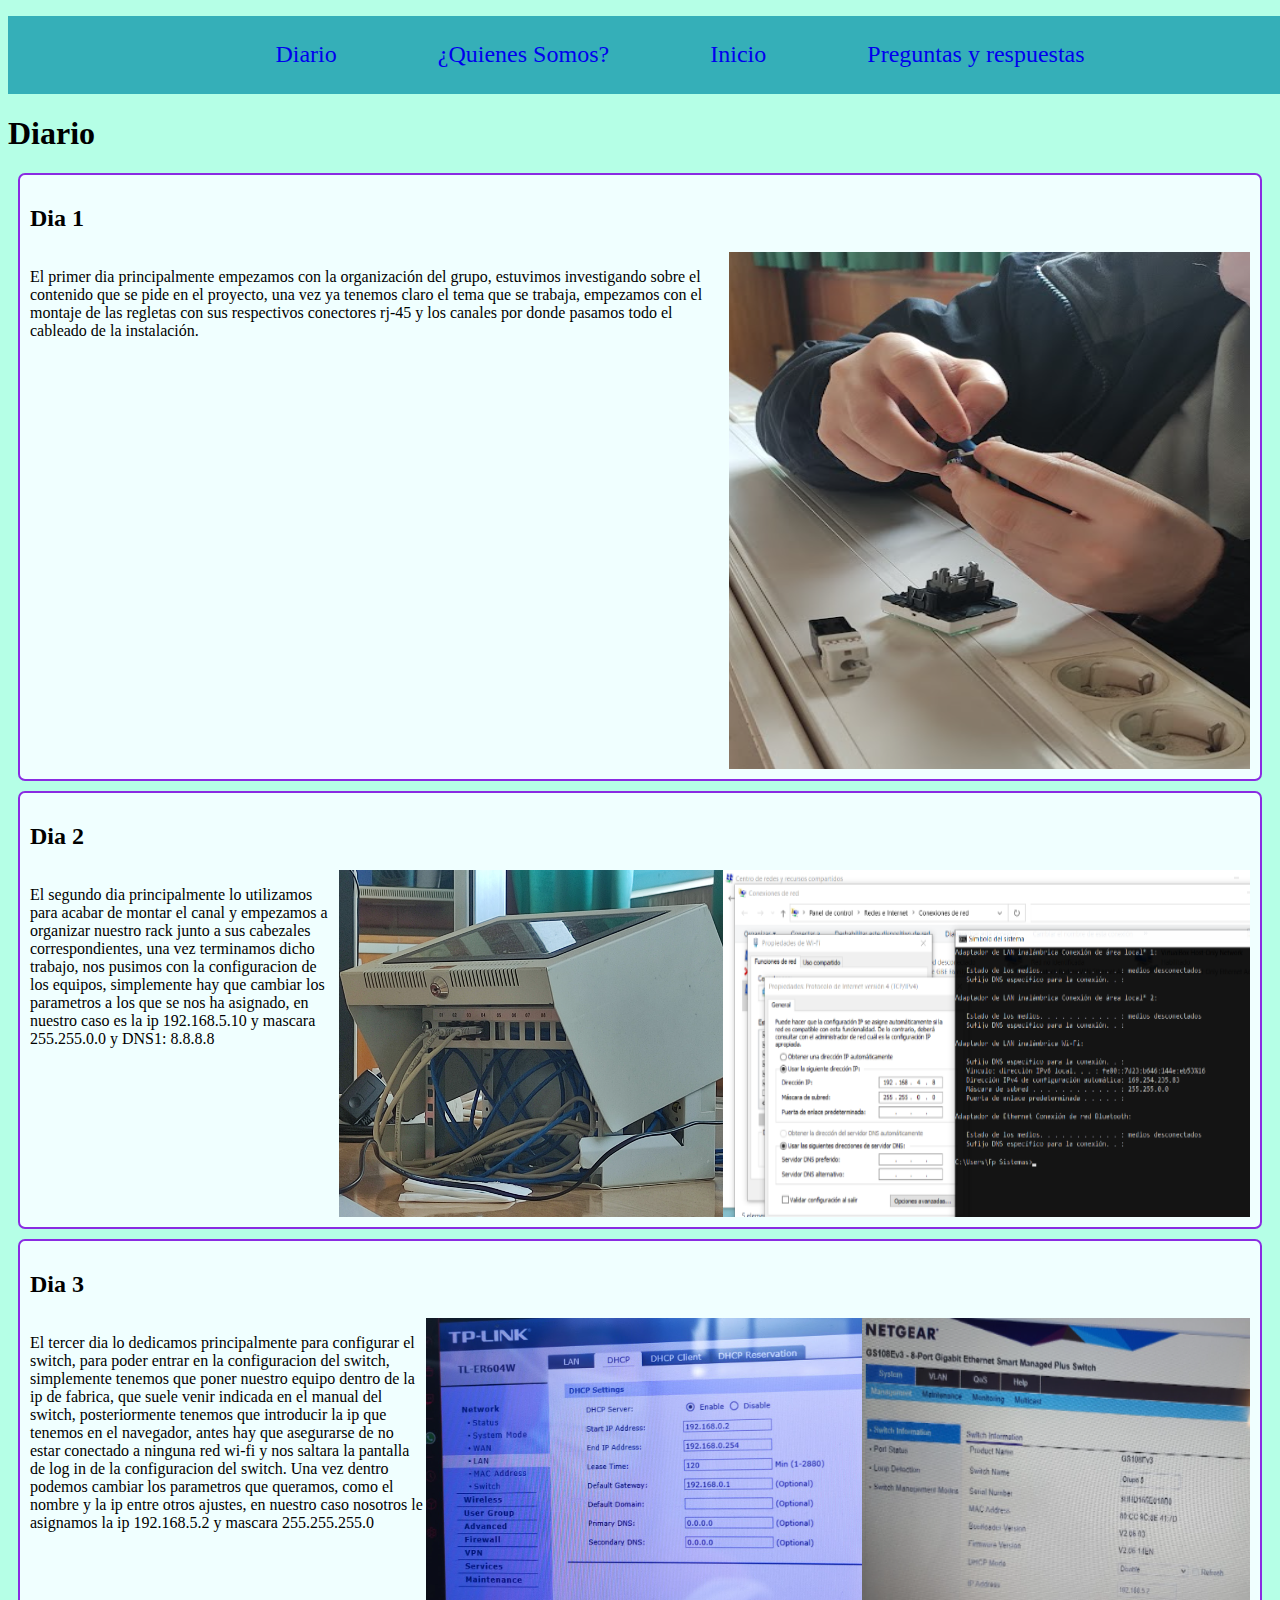
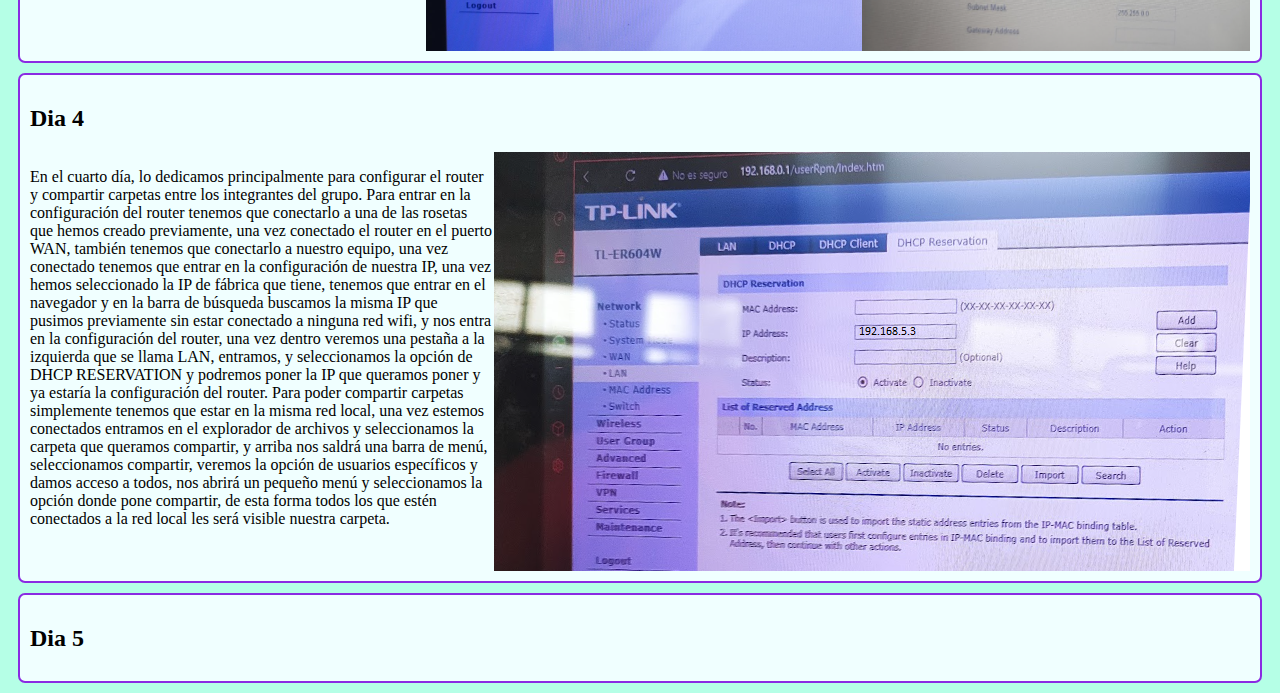
==== diario.html @ 18f39276 "Preguntas" ====
<!DOCTYPE html>
<html>
  <head>
    <title>Page Title</title>
    <link rel="stylesheet" href="navbar.css" />
    <link rel="stylesheet" href="Imagenes.css" />
    <link rel="stylesheet" href="Texto.css" />
  </head>

  <body>
    <navbar>
      <ul>
        <li><a href="diario.html">Diario</a></li>
        <li><a href="somos.html">¿Quienes Somos?</a></li>
        <li><a href="Index.html">Inicio</a></li>
        <li><a href="Preguntas.html">Preguntas y respuestas</a></li>
      </ul>
    </navbar>
    <h1>Diario</h1>
    <section>
      <h2>Dia 1</h2>
      <div class="imgdiario">
        <p>
          El primer dia principalmente empezamos con la organización del grupo,
          estuvimos investigando sobre el contenido que se pide en el proyecto,
          una vez ya tenemos claro el tema que se trabaja, empezamos con el
          montaje de las regletas con sus respectivos conectores rj-45 y los
          canales por donde pasamos todo el cableado de la instalación.
        </p>
        <img src="Montaje del cableado.png" alt="Montaje del cableado" />
      </div>
    </section>

    <section>
      <h2>Dia 2</h2>
      <div class="imgdiario">
        <p>
          El segundo dia principalmente lo utilizamos para acabar de montar el
          canal y empezamos a organizar nuestro rack junto a sus cabezales
          correspondientes, una vez terminamos dicho trabajo, nos pusimos con la
          configuracion de los equipos, simplemente hay que cambiar los
          parametros a los que se nos ha asignado, en nuestro caso es la ip
          192.168.5.10 y mascara 255.255.0.0 y DNS1: 8.8.8.8
        </p>
        <img src="Foto de rack.png" alt="Foto de rack" />
        <img src="Ip pc.png" alt="Config Equipos" />
      </div>
    </section>

    <section>
      <h2>Dia 3</h2>
      <div class="imgdiario">
        <p>
          El tercer dia lo dedicamos principalmente para configurar el switch,
          para poder entrar en la configuracion del switch, simplemente tenemos
          que poner nuestro equipo dentro de la ip de fabrica, que suele venir
          indicada en el manual del switch, posteriormente tenemos que
          introducir la ip que tenemos en el navegador, antes hay que asegurarse
          de no estar conectado a ninguna red wi-fi y nos saltara la pantalla de
          log in de la configuracion del switch. Una vez dentro podemos cambiar
          los parametros que queramos, como el nombre y la ip entre otros
          ajustes, en nuestro caso nosotros le asignamos la ip 192.168.5.2 y
          mascara 255.255.255.0
        </p>
        <img src="Configuracion de switch fabrica.png" alt="Config switch" />
        <img src="Config Switch G5.png" alt="Config switch G5" />
      </div>
    </section>

    <section>
      <h2>Dia 4</h2>
      <div class="imgdiario">
        <p>
          En el cuarto día, lo dedicamos principalmente para configurar el
          router y compartir carpetas entre los integrantes del grupo. Para
          entrar en la configuración del router tenemos que conectarlo a una de
          las rosetas que hemos creado previamente, una vez conectado el router
          en el puerto WAN, también tenemos que conectarlo a nuestro equipo, una
          vez conectado tenemos que entrar en la configuración de nuestra IP,
          una vez hemos seleccionado la IP de fábrica que tiene, tenemos que
          entrar en el navegador y en la barra de búsqueda buscamos la misma IP
          que pusimos previamente sin estar conectado a ninguna red wifi, y nos
          entra en la configuración del router, una vez dentro veremos una
          pestaña a la izquierda que se llama LAN, entramos, y seleccionamos la
          opción de DHCP RESERVATION y podremos poner la IP que queramos poner y
          ya estaría la configuración del router. Para poder compartir carpetas
          simplemente tenemos que estar en la misma red local, una vez estemos
          conectados entramos en el explorador de archivos y seleccionamos la
          carpeta que queramos compartir, y arriba nos saldrá una barra de menú,
          seleccionamos compartir, veremos la opción de usuarios específicos y
          damos acceso a todos, nos abrirá un pequeño menú y seleccionamos la
          opción donde pone compartir, de esta forma todos los que estén
          conectados a la red local les será visible nuestra carpeta.
        </p>
        <img src="Config router.png" />
      </div>
    </section>

    <section>
      <h2>Dia 5</h2>
      <p></p>
    </section>
  </body>
</html>
---- navbar.css ----
ul {
  display: flex;
  justify-content: center;
  background-color: rgb(53, 175, 184);
  width: 100%;
}

li {
    padding: 2% 4%;
    background-color: rgb(53, 175, 184);
    list-style: none;
}

a{
    text-decoration: none;
    font-size: x-large;
}
---- Imagenes.css ----
.imgdiario{
    display: flex;
}

.imgsomos{
    display: flex;
    
}
---- Texto.css ----
body{
    background-color: rgb(181, 255, 230);
    
}

section{
    background-color: azure;
    opacity: 1;

}

section{
    border: 2px solid blueviolet;
    border-radius: 7px;
}

section{
    margin: 10px;
}

section{
    padding: 10px;
}
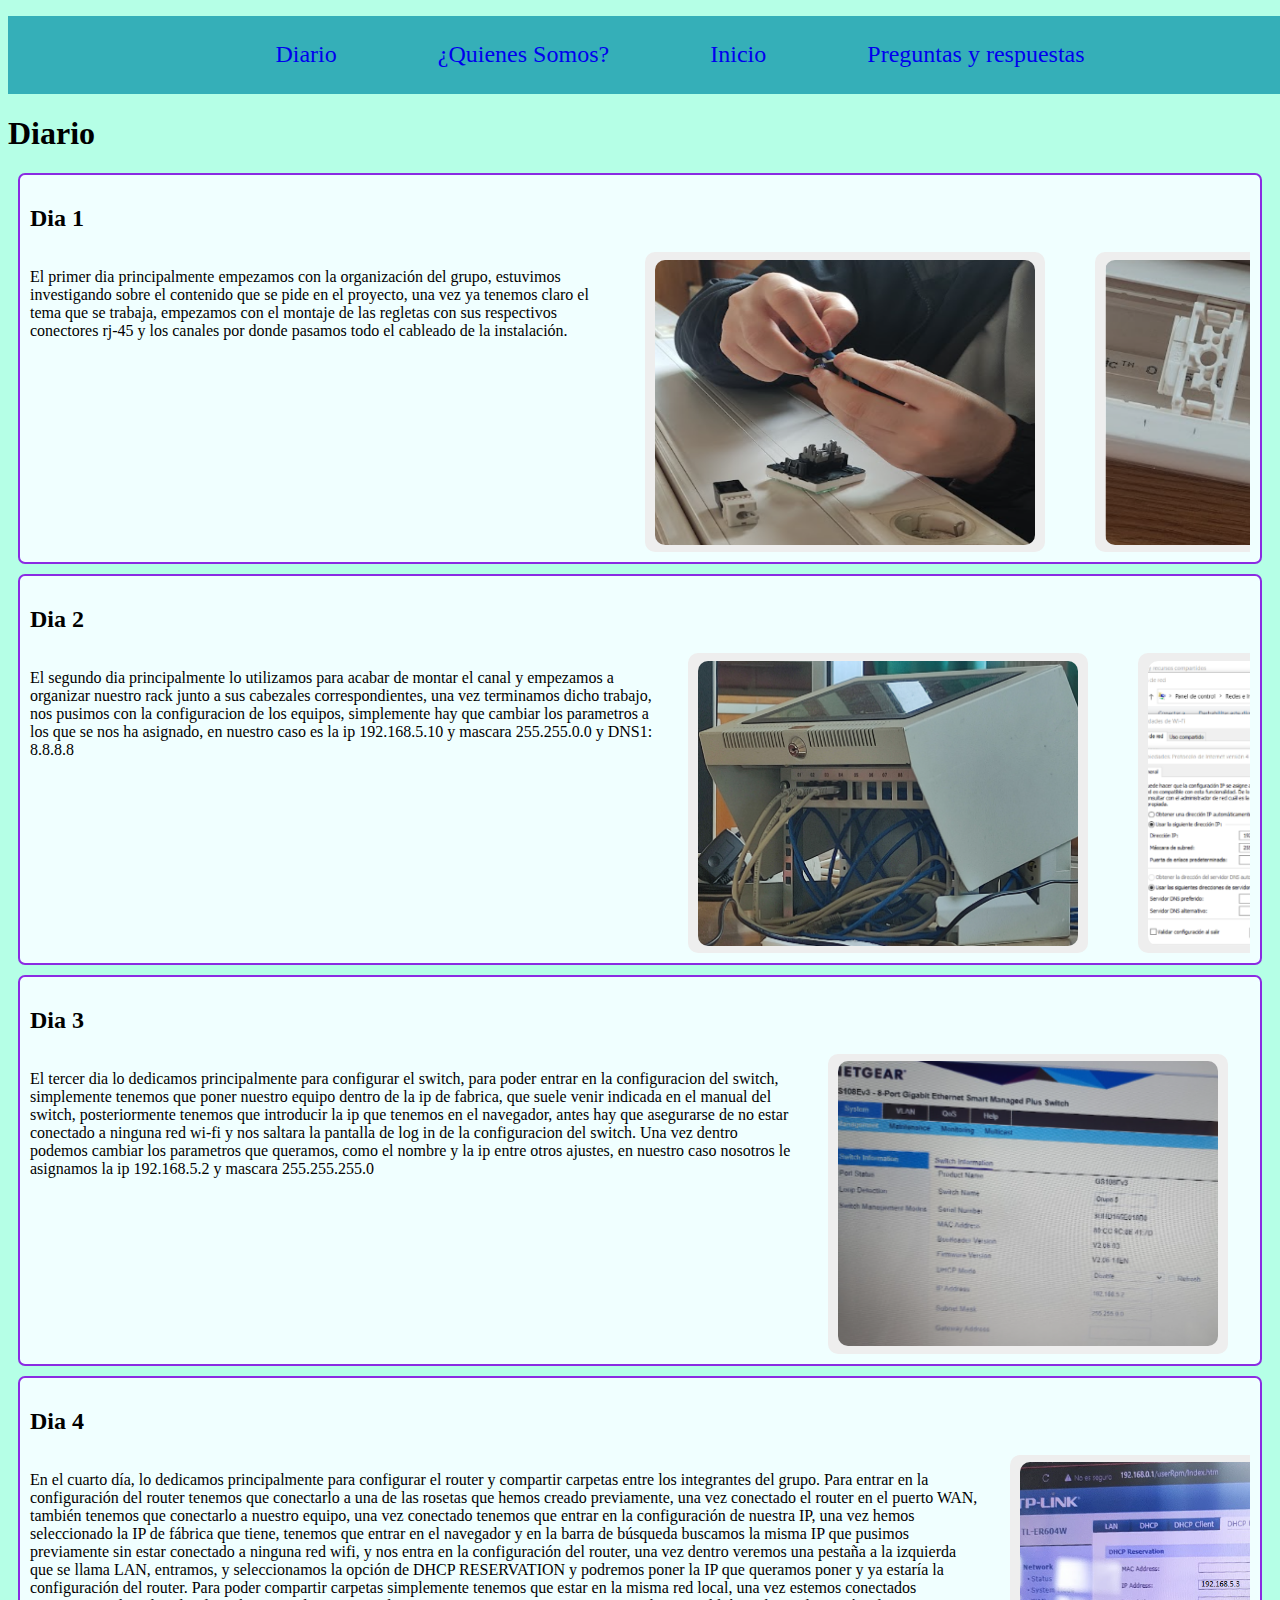
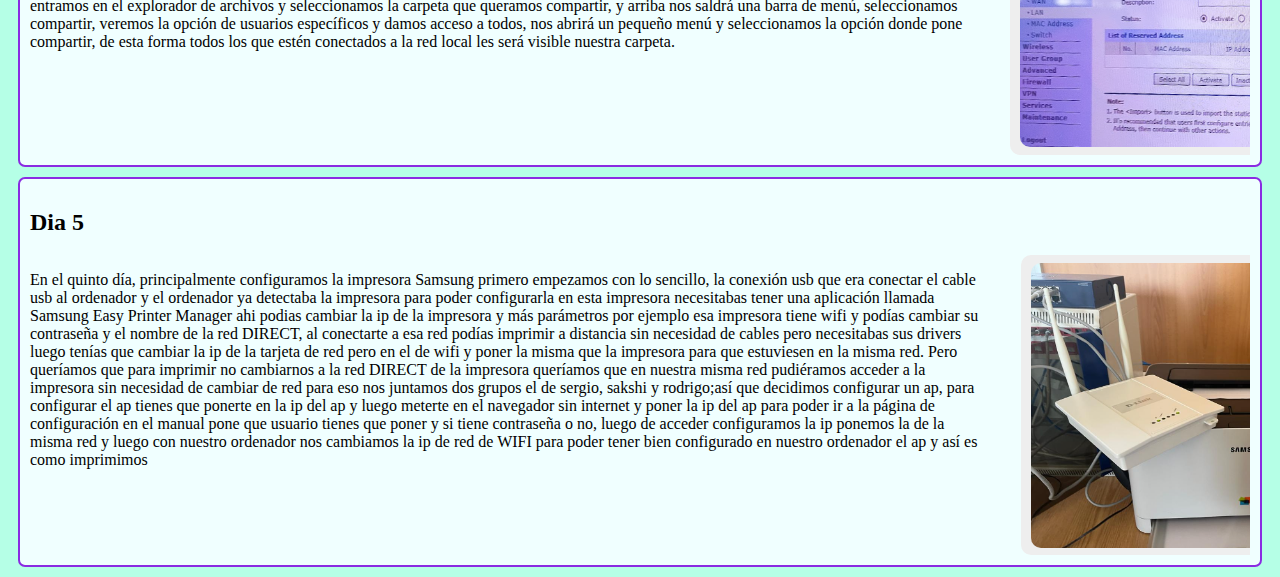
==== commit 5102da7f: "Scrollbar" ====
--- a/diario.html
+++ b/diario.html
@@ -9,11 +9,11 @@
 
   <body>
     <navbar>
-      <ul>
-        <li><a href="diario.html">Diario</a></li>
-        <li><a href="somos.html">¿Quienes Somos?</a></li>
-        <li><a href="Index.html">Inicio</a></li>
-        <li><a href="Preguntas.html">Preguntas y respuestas</a></li>
+      <ul class="navbardes">
+        <li class="nav"><a href="diario.html">Diario</a></li>
+        <li class="nav"><a href="somos.html">¿Quienes Somos?</a></li>
+        <li class="nav"><a href="Index.html">Inicio</a></li>
+        <li class="nav"><a href="Preguntas.html">Preguntas y respuestas</a></li>
       </ul>
     </navbar>
     <h1>Diario</h1>
@@ -27,7 +27,25 @@
           montaje de las regletas con sus respectivos conectores rj-45 y los
           canales por donde pasamos todo el cableado de la instalación.
         </p>
-        <img src="Montaje del cableado.png" alt="Montaje del cableado" />
+        <div class="slider">
+          <div class="slides">
+              <div>
+                  <img
+                      src="Montaje del cableado.png" />
+              </div>
+              <div>
+                  <img src="Montaje del la regleta.png" />
+              </div>
+              <div>
+                  <img src="https://icon-library.com/images/no-image-icon/no-image-icon-0.jpg" />
+              </div>
+              <div>
+                  <img src="https://icon-library.com/images/no-image-icon/no-image-icon-0.jpg" />
+              </div>
+              <div>
+                  <img src="https://icon-library.com/images/no-image-icon/no-image-icon-0.jpg" />
+              </div>
+          </div>
       </div>
     </section>
 
@@ -42,8 +60,25 @@
           parametros a los que se nos ha asignado, en nuestro caso es la ip
           192.168.5.10 y mascara 255.255.0.0 y DNS1: 8.8.8.8
         </p>
-        <img src="Foto de rack.png" alt="Foto de rack" />
-        <img src="Ip pc.png" alt="Config Equipos" />
+        <div class="slider">
+          <div class="slides">
+              <div>
+                  <img
+                      src="Foto de rack.png" />
+              </div>
+              <div>
+                  <img src="Ip pc.png" />
+              </div>
+              <div>
+                  <img src="https://icon-library.com/images/no-image-icon/no-image-icon-0.jpg" />
+              </div>
+              <div>
+                  <img src="https://icon-library.com/images/no-image-icon/no-image-icon-0.jpg" />
+              </div>
+              <div>
+                  <img src="https://icon-library.com/images/no-image-icon/no-image-icon-0.jpg" />
+              </div>
+          </div>
       </div>
     </section>
 
@@ -62,8 +97,26 @@
           ajustes, en nuestro caso nosotros le asignamos la ip 192.168.5.2 y
           mascara 255.255.255.0
         </p>
-        <img src="Configuracion de switch fabrica.png" alt="Config switch" />
-        <img src="Config Switch G5.png" alt="Config switch G5" />
+        <div class="slider">
+          <div class="slides">
+              <div>
+                  <img
+                      src="Config Switch G5.png" />
+              </div>
+              <div>
+                  <img src="Configuracion de switch fabrica.png" />
+              </div>
+              <div>
+                  <img src="https://icon-library.com/images/no-image-icon/no-image-icon-0.jpg" />
+              </div>
+              <div>
+                  <img src="https://icon-library.com/images/no-image-icon/no-image-icon-0.jpg" />
+              </div>
+              <div>
+                  <img src="https://icon-library.com/images/no-image-icon/no-image-icon-0.jpg" />
+              </div>
+          </div>
+      </div>
       </div>
     </section>
 
@@ -92,13 +145,77 @@
           opción donde pone compartir, de esta forma todos los que estén
           conectados a la red local les será visible nuestra carpeta.
         </p>
-        <img src="Config router.png" />
+        <div class="slider">
+        <div class="slides">
+            <div>
+                <img
+                    src="Config router.png" />
+            </div>
+            <div>
+                <img src="https://icon-library.com/images/no-image-icon/no-image-icon-0.jpg" />
+            </div>
+            <div>
+                <img src="https://icon-library.com/images/no-image-icon/no-image-icon-0.jpg" />
+            </div>
+            <div>
+                <img src="https://icon-library.com/images/no-image-icon/no-image-icon-0.jpg" />
+            </div>
+            <div>
+                <img src="https://icon-library.com/images/no-image-icon/no-image-icon-0.jpg" />
+            </div>
+        </div>
+    </div>
+      </div>
       </div>
     </section>
 
     <section>
       <h2>Dia 5</h2>
-      <p></p>
+      <div class="imgdiario">
+       <p>
+        En el quinto día, principalmente configuramos la impresora Samsung
+        primero empezamos con lo sencillo, la conexión usb que era conectar el
+        cable usb al ordenador y el ordenador ya detectaba la impresora para
+        poder configurarla en esta impresora necesitabas tener una aplicación
+        llamada Samsung Easy Printer Manager ahi podias cambiar la ip de la
+        impresora y más parámetros por ejemplo esa impresora tiene wifi y podías
+        cambiar su contraseña y el nombre de la red DIRECT, al conectarte a esa
+        red podías imprimir a distancia sin necesidad de cables pero necesitabas
+        sus drivers luego tenías que cambiar la ip de la tarjeta de red pero en
+        el de wifi y poner la misma que la impresora para que estuviesen en la
+        misma red. Pero queríamos que para imprimir no cambiarnos a la red
+        DIRECT de la impresora queríamos que en nuestra misma red pudiéramos
+        acceder a la impresora sin necesidad de cambiar de red para eso nos
+        juntamos dos grupos el de sergio, sakshi y rodrigo;así que decidimos
+        configurar un ap, para configurar el ap tienes que ponerte en la ip del
+        ap y luego meterte en el navegador sin internet y poner la ip del ap
+        para poder ir a la página de configuración en el manual pone que usuario
+        tienes que poner y si tiene contraseña o no, luego de acceder
+        configuramos la ip ponemos la de la misma red y luego con nuestro
+        ordenador nos cambiamos la ip de red de WIFI para poder tener bien
+        configurado en nuestro ordenador el ap y así es como imprimimos
+      </p>
+      <div class="slider">
+        <div class="slides">
+            <div>
+                <img
+                    src="Impresora.png" />
+            </div>
+            <div>
+                <img src="Config impresora.png" />
+            </div>
+            <div>
+                <img src="https://icon-library.com/images/no-image-icon/no-image-icon-0.jpg" />
+            </div>
+            <div>
+                <img src="https://icon-library.com/images/no-image-icon/no-image-icon-0.jpg" />
+            </div>
+            <div>
+                <img src="https://icon-library.com/images/no-image-icon/no-image-icon-0.jpg" />
+            </div>
+        </div>
+    </div>
+      </div>
     </section>
   </body>
 </html>
--- a/navbar.css
+++ b/navbar.css
@@ -1,11 +1,11 @@
-ul {
+.navbardes {
   display: flex;
   justify-content: center;
   background-color: rgb(53, 175, 184);
   width: 100%;
 }
 
-li {
+.nav {
     padding: 2% 4%;
     background-color: rgb(53, 175, 184);
     list-style: none;
--- a/Imagenes.css
+++ b/Imagenes.css
@@ -5,4 +5,92 @@
 .imgsomos{
     display: flex;
     
-}+}
+
+.slider {
+    margin-left: 2rem;
+    text-align: center;
+    overflow: hidden;
+    cursor: pointer;
+  }
+  
+  .slides {
+    display: flex;
+    overflow-x: auto;
+    scroll-snap-type: x mandatory; 
+    
+    scroll-behavior: smooth;
+    -webkit-overflow-scrolling: touch;
+  }
+  .slides::-webkit-scrollbar {
+    width: 10px;
+    height: 10px;
+  }
+  .slides::-webkit-scrollbar-thumb {
+    background: black;
+    border-radius: 10px;
+  }
+  .slides::-webkit-scrollbar-track {
+    background: transparent;
+  }
+  .slides > div {
+    scroll-snap-align: start;
+    flex-shrink: 0;
+    /* Cambiar tamaño imágenes */
+    width: 400px;
+    height: 300px;
+    /* ----- */
+    margin-right: 50px;
+    border-radius: 10px;
+    background: #eee;
+    transform-origin: center center;
+    transform: scale(1);
+    transition: transform 0.5s;
+    position: relative;
+    
+    display: flex;
+    justify-content: center;
+    align-items: center;
+    font-size: 100px;
+  }
+
+  .author-info {
+    background: rgba(0, 0, 0, 0.75);
+    color: white;
+    padding: 0.75rem;
+    text-align: center;
+    position: absolute;
+    bottom: 0;
+    left: 0;
+    width: 100%;
+    margin: 0;
+  }
+  .author-info a {
+    color: white;
+  }
+  img {
+    object-fit: cover;  
+    position: relative;
+    width: 95%;
+    height: 95%;
+    border-radius: 10px;
+  }
+  
+  .slider > a {
+    display: inline-flex;
+    width: 1.5rem;
+    height: 1.5rem;
+    background: white;
+    text-decoration: none;
+    align-items: center;
+    justify-content: center;
+    border-radius: 50%;
+    margin: 0 0 0.5rem 0;
+    position: relative;
+  }
+  .slider > a:active {
+    top: 1px;
+  }
+  .slider > a:focus {
+    background: #000;
+  }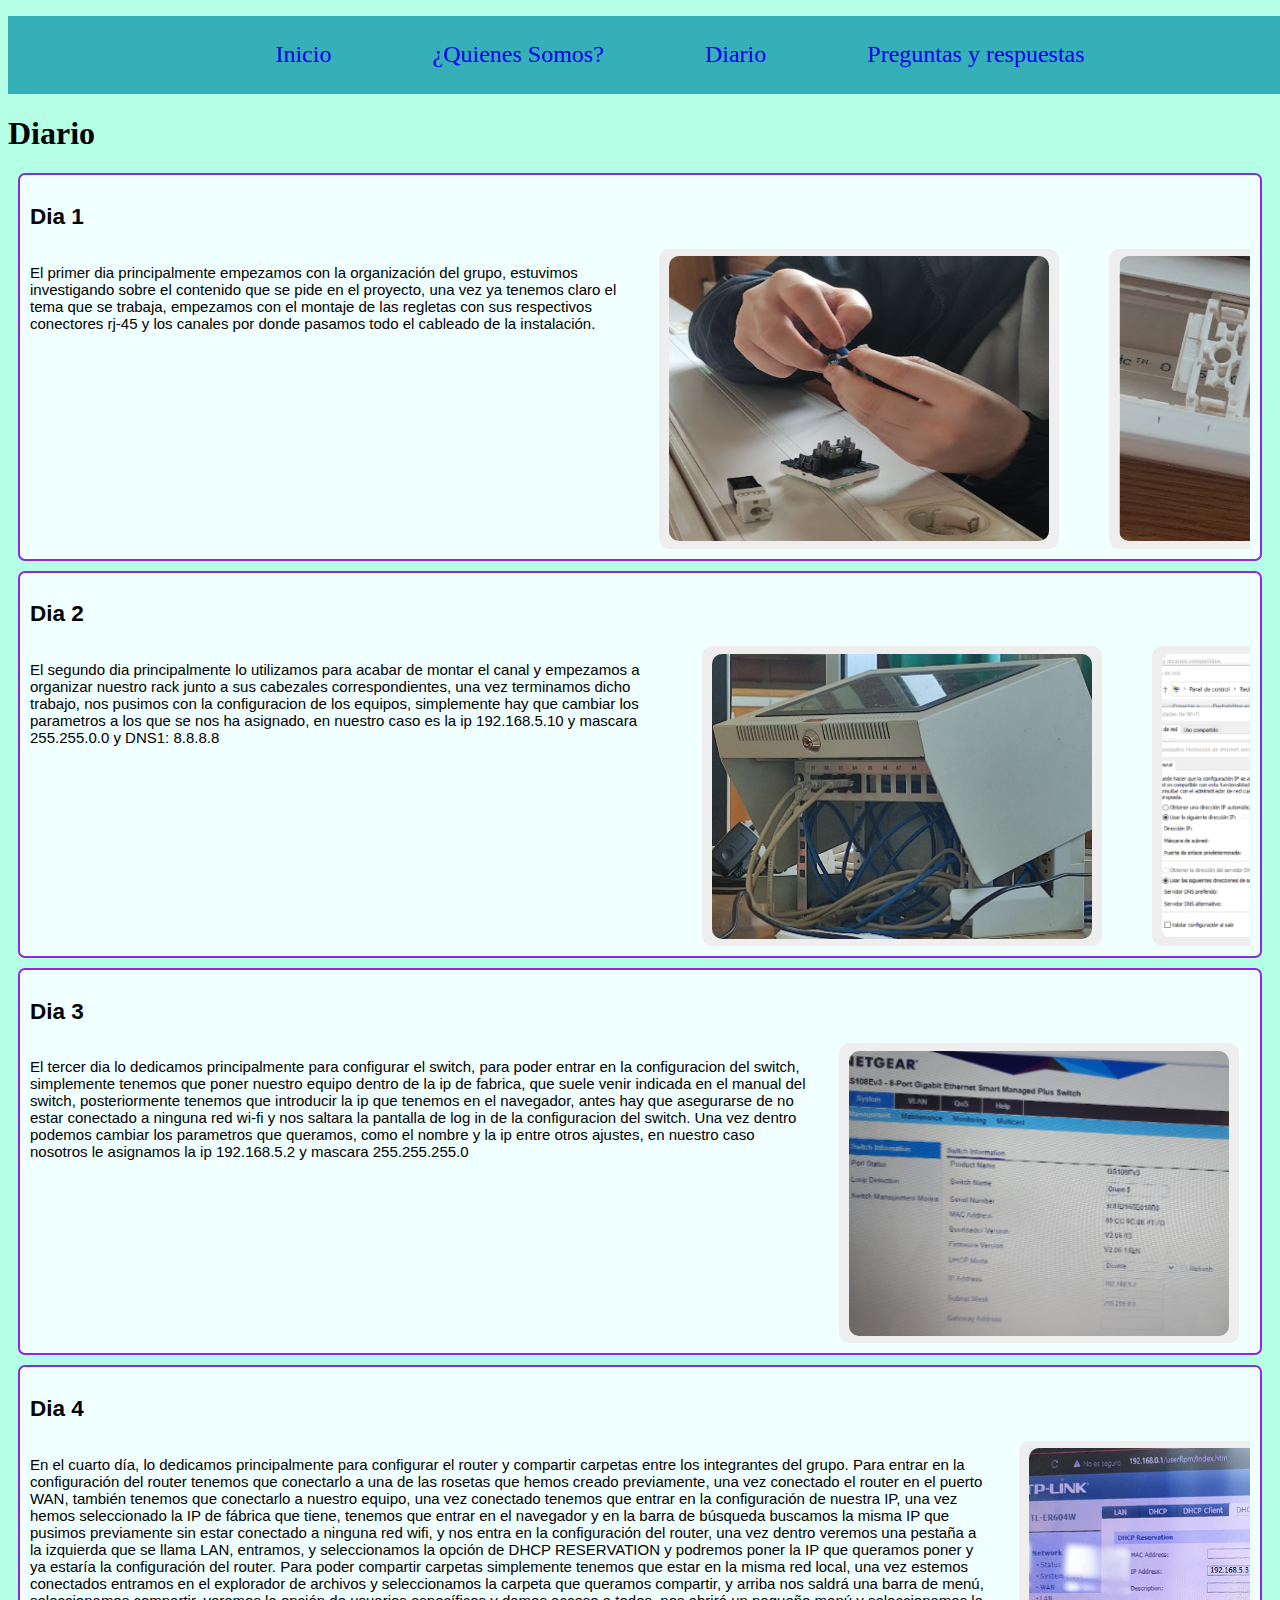
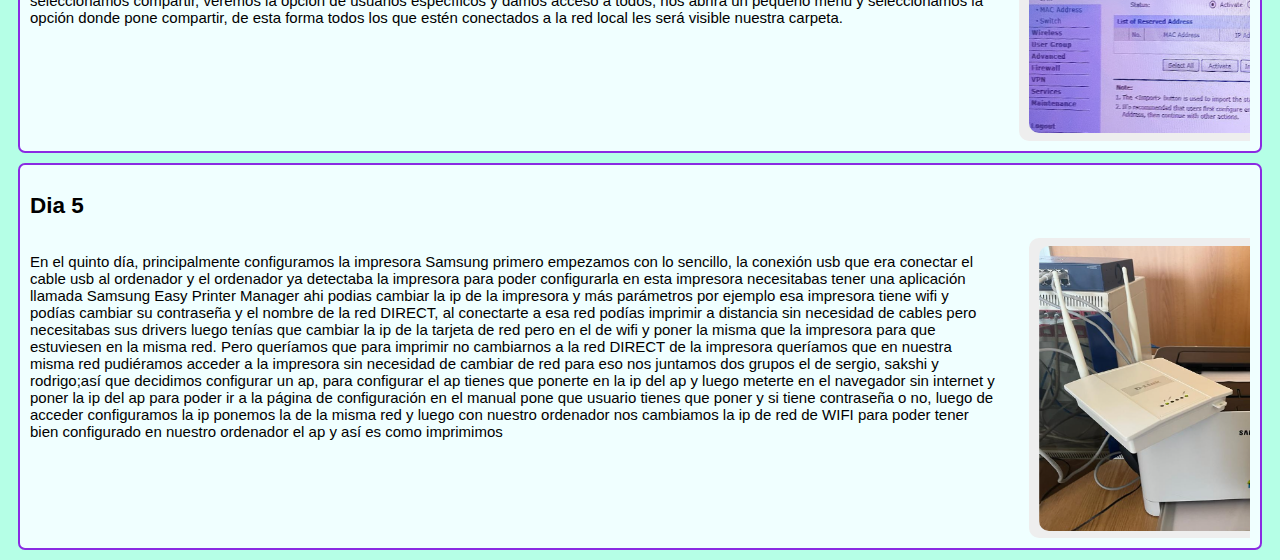
==== commit 53ec642d: "Falta Inicio" ====
--- a/diario.html
+++ b/diario.html
@@ -10,10 +10,10 @@
   <body>
     <navbar>
       <ul class="navbardes">
+        <li class="nav"><a href="Index.html">Inicio</a></li>
+        <li class="nav"><a href="somos.html">¿Quienes Somos?</a></li>
         <li class="nav"><a href="diario.html">Diario</a></li>
-        <li class="nav"><a href="somos.html">¿Quienes Somos?</a></li>
-        <li class="nav"><a href="Index.html">Inicio</a></li>
-        <li class="nav"><a href="Preguntas.html">Preguntas y respuestas</a></li>
+        <li class="nav"><a href="Preguntas.html">Preguntas y respuestas</a>
       </ul>
     </navbar>
     <h1>Diario</h1>
--- a/Imagenes.css
+++ b/Imagenes.css
@@ -1,10 +1,5 @@
 .imgdiario{
     display: flex;
-}
-
-.imgsomos{
-    display: flex;
-    
 }
 
 .slider {
@@ -93,4 +88,12 @@
   }
   .slider > a:focus {
     background: #000;
+  }
+
+  .imgsomos{
+      margin-top: 2rem;
+      display: flex;
+      flex-direction: column;
+      align-items: center;
+  
   }--- a/Texto.css
+++ b/Texto.css
@@ -16,8 +16,31 @@
 
 section{
     margin: 10px;
+    padding: 10px;
+    font-size: 15px;
+    font-family: sans-serif;
 }
 
-section{
-    padding: 10px;
+.morado{
+    background-color: rgb(237, 217, 255);
+}
+
+.verde{
+    background-color: rgb(208, 255, 137);
+}
+
+.naranja{
+    background-color: rgb(255, 215, 140);
+}
+
+.titulo_preguntas{
+    justify-content: center;
+    padding: auto;
+}
+
+.who-text {
+    text-align: justify;
+    width: 40rem;
+    margin-top: 2rem;
+    text-indent: 2rem;
 }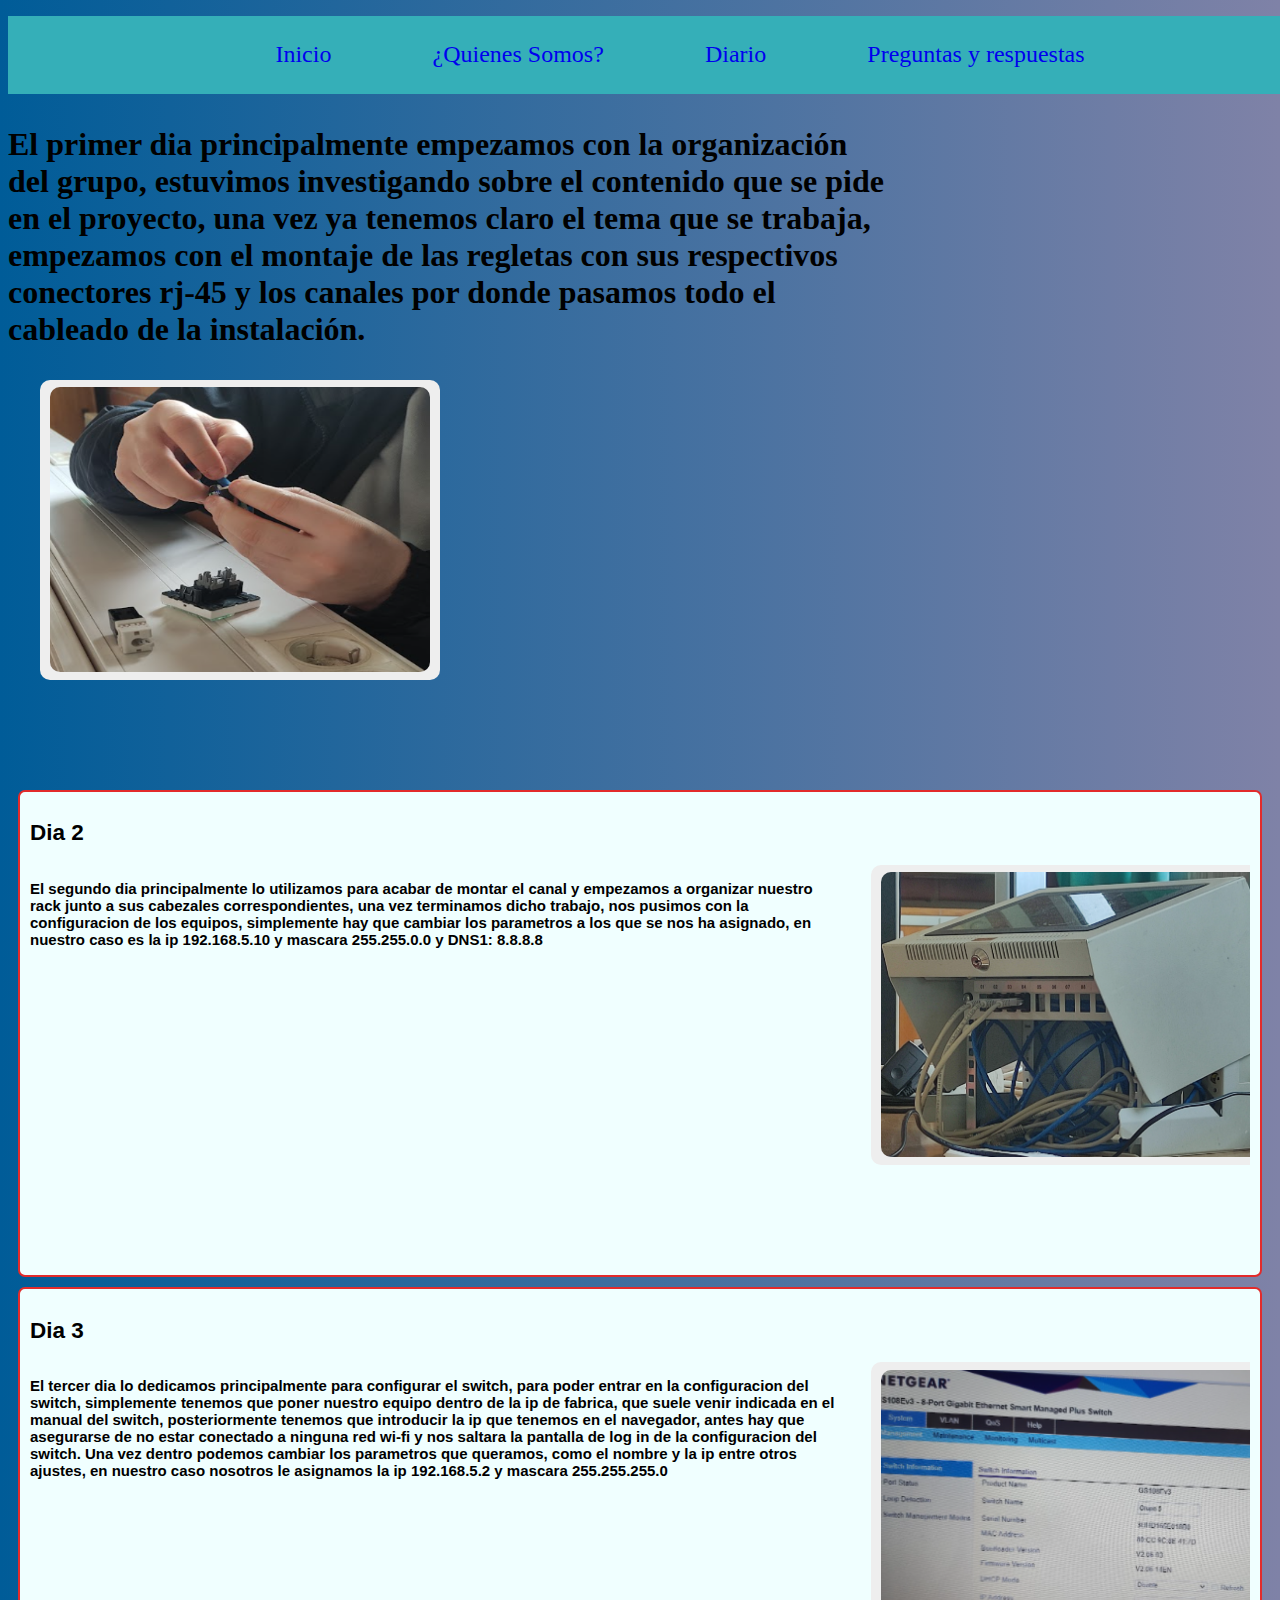
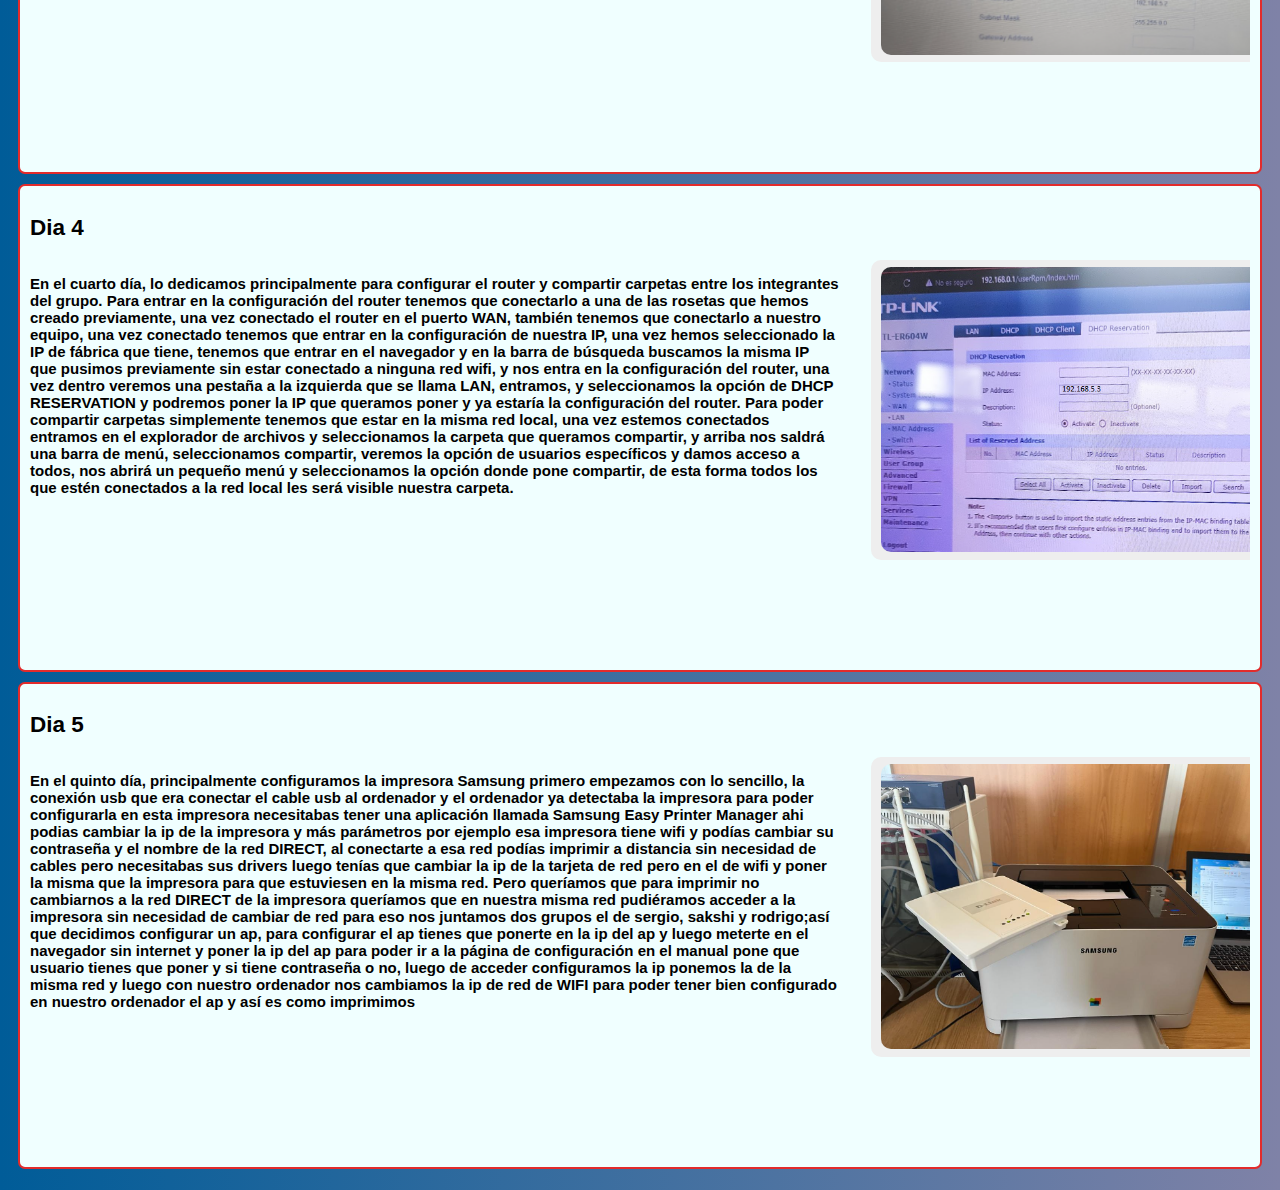
==== commit 73e38bd1: "Diseñar" ====
--- a/diario.html
+++ b/diario.html
@@ -1,7 +1,7 @@
 <!DOCTYPE html>
 <html>
   <head>
-    <title>Page Title</title>
+    <title>Proyecto Xalo 21/22</title>
     <link rel="stylesheet" href="navbar.css" />
     <link rel="stylesheet" href="Imagenes.css" />
     <link rel="stylesheet" href="Texto.css" />
@@ -16,11 +16,11 @@
         <li class="nav"><a href="Preguntas.html">Preguntas y respuestas</a>
       </ul>
     </navbar>
-    <h1>Diario</h1>
+    <h1 style="color: whiteDiario</h1>
     <section>
       <h2>Dia 1</h2>
       <div class="imgdiario">
-        <p>
+        <p class="text-diario">
           El primer dia principalmente empezamos con la organización del grupo,
           estuvimos investigando sobre el contenido que se pide en el proyecto,
           una vez ya tenemos claro el tema que se trabaja, empezamos con el
@@ -52,7 +52,7 @@
     <section>
       <h2>Dia 2</h2>
       <div class="imgdiario">
-        <p>
+        <p class="text-diario">
           El segundo dia principalmente lo utilizamos para acabar de montar el
           canal y empezamos a organizar nuestro rack junto a sus cabezales
           correspondientes, una vez terminamos dicho trabajo, nos pusimos con la
@@ -85,7 +85,7 @@
     <section>
       <h2>Dia 3</h2>
       <div class="imgdiario">
-        <p>
+        <p class="text-diario">
           El tercer dia lo dedicamos principalmente para configurar el switch,
           para poder entrar en la configuracion del switch, simplemente tenemos
           que poner nuestro equipo dentro de la ip de fabrica, que suele venir
@@ -123,7 +123,7 @@
     <section>
       <h2>Dia 4</h2>
       <div class="imgdiario">
-        <p>
+        <p class="text-diario">
           En el cuarto día, lo dedicamos principalmente para configurar el
           router y compartir carpetas entre los integrantes del grupo. Para
           entrar en la configuración del router tenemos que conectarlo a una de
@@ -172,7 +172,7 @@
     <section>
       <h2>Dia 5</h2>
       <div class="imgdiario">
-       <p>
+       <p class="text-diario">
         En el quinto día, principalmente configuramos la impresora Samsung
         primero empezamos con lo sencillo, la conexión usb que era conectar el
         cable usb al ordenador y el ordenador ya detectaba la impresora para
--- a/Imagenes.css
+++ b/Imagenes.css
@@ -7,6 +7,8 @@
     text-align: center;
     overflow: hidden;
     cursor: pointer;
+    width: 400px;
+    height: 400px;
   }
   
   .slides {
--- a/Texto.css
+++ b/Texto.css
@@ -1,5 +1,5 @@
 body{
-    background-color: rgb(181, 255, 230);
+    background: linear-gradient(to right, #005C98, #7f82a7);
     
 }
 
@@ -10,7 +10,7 @@
 }
 
 section{
-    border: 2px solid blueviolet;
+    border: 2px solid rgb(226, 43, 43);
     border-radius: 7px;
 }
 
@@ -19,6 +19,10 @@
     padding: 10px;
     font-size: 15px;
     font-family: sans-serif;
+}
+
+.text-diario {
+    width: 70%;
 }
 
 .morado{
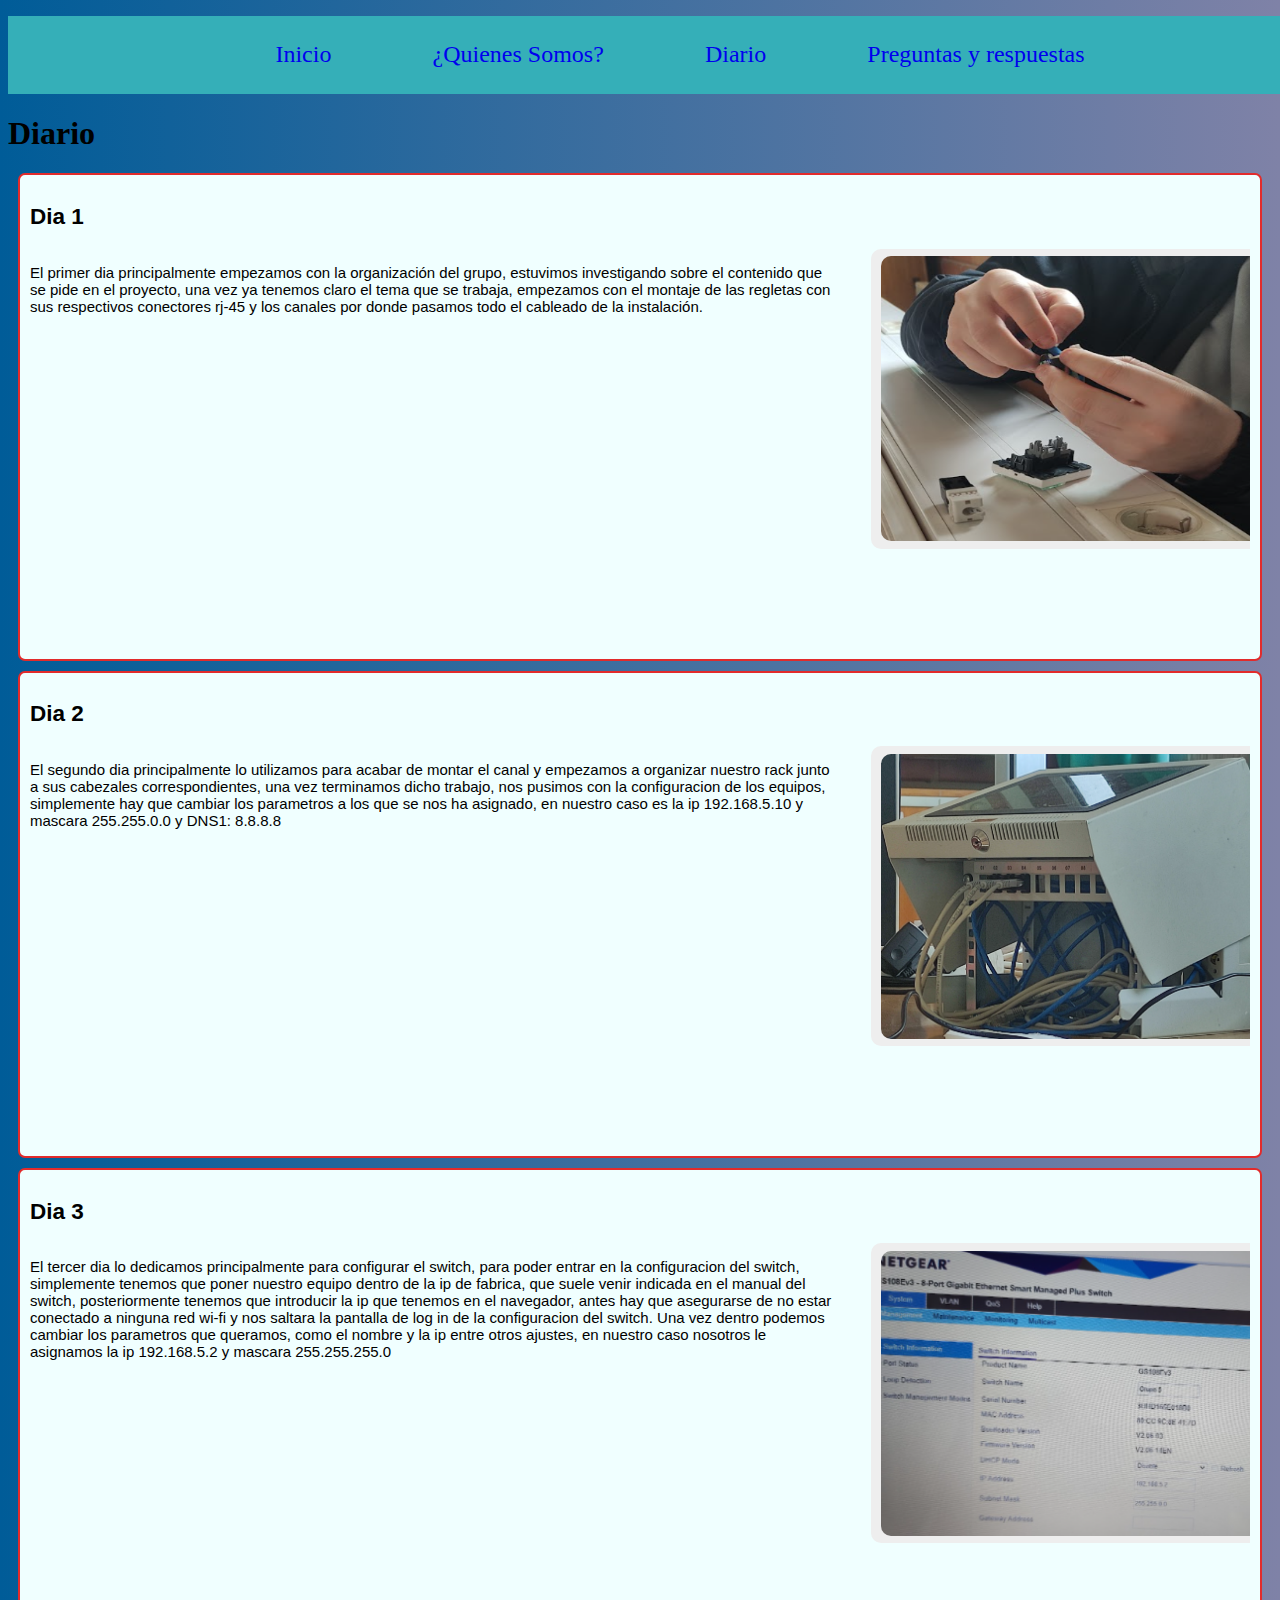
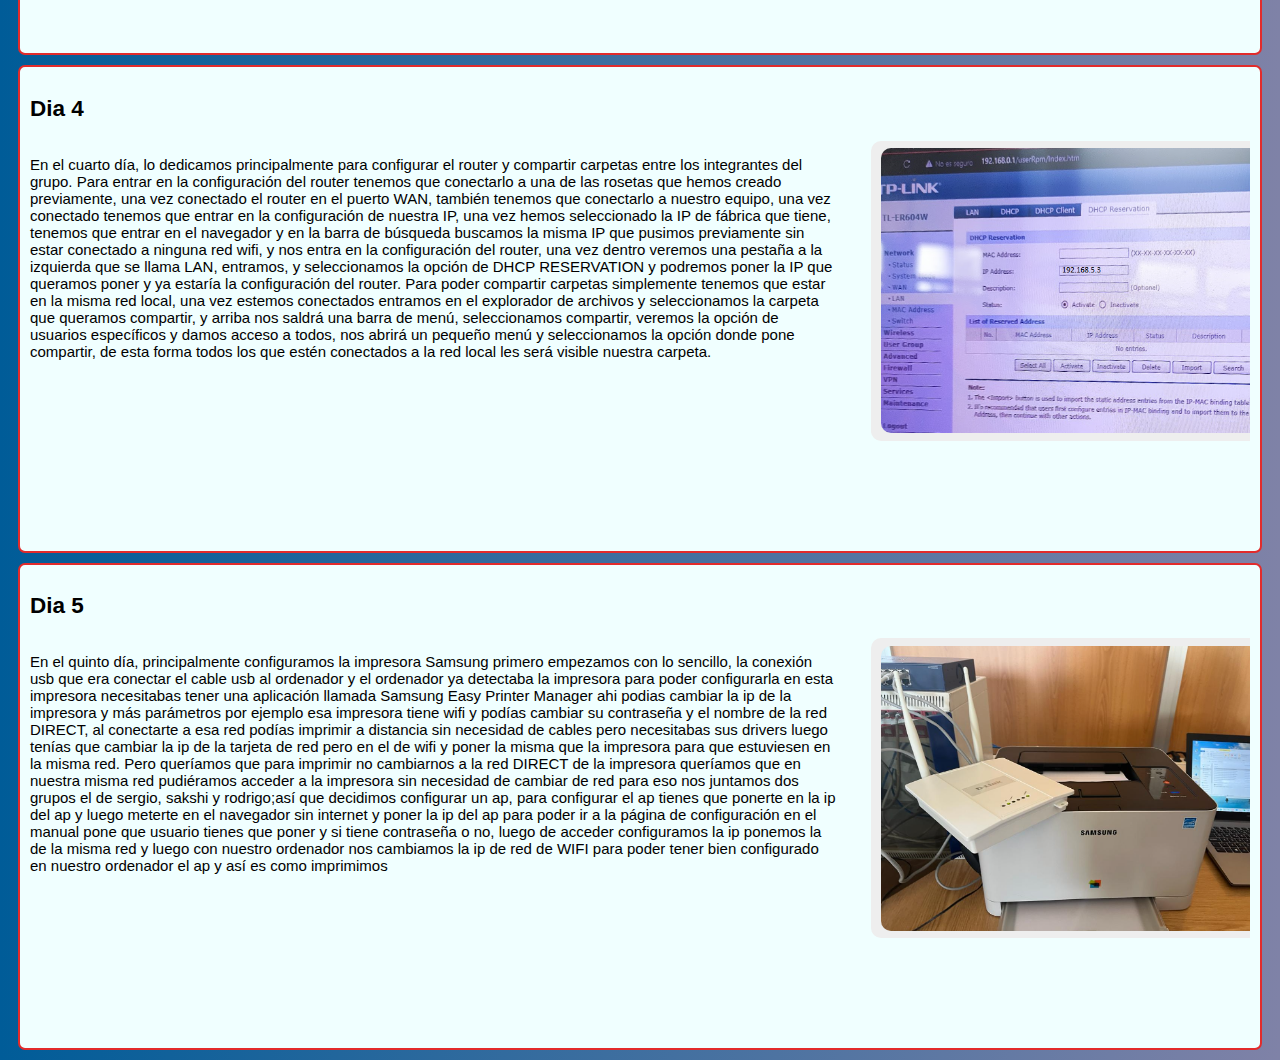
==== commit 18e5ed5e: "diseño" ====
--- a/diario.html
+++ b/diario.html
@@ -16,7 +16,7 @@
         <li class="nav"><a href="Preguntas.html">Preguntas y respuestas</a>
       </ul>
     </navbar>
-    <h1 style="color: whiteDiario</h1>
+    <h1>Diario</h1>
     <section>
       <h2>Dia 1</h2>
       <div class="imgdiario">
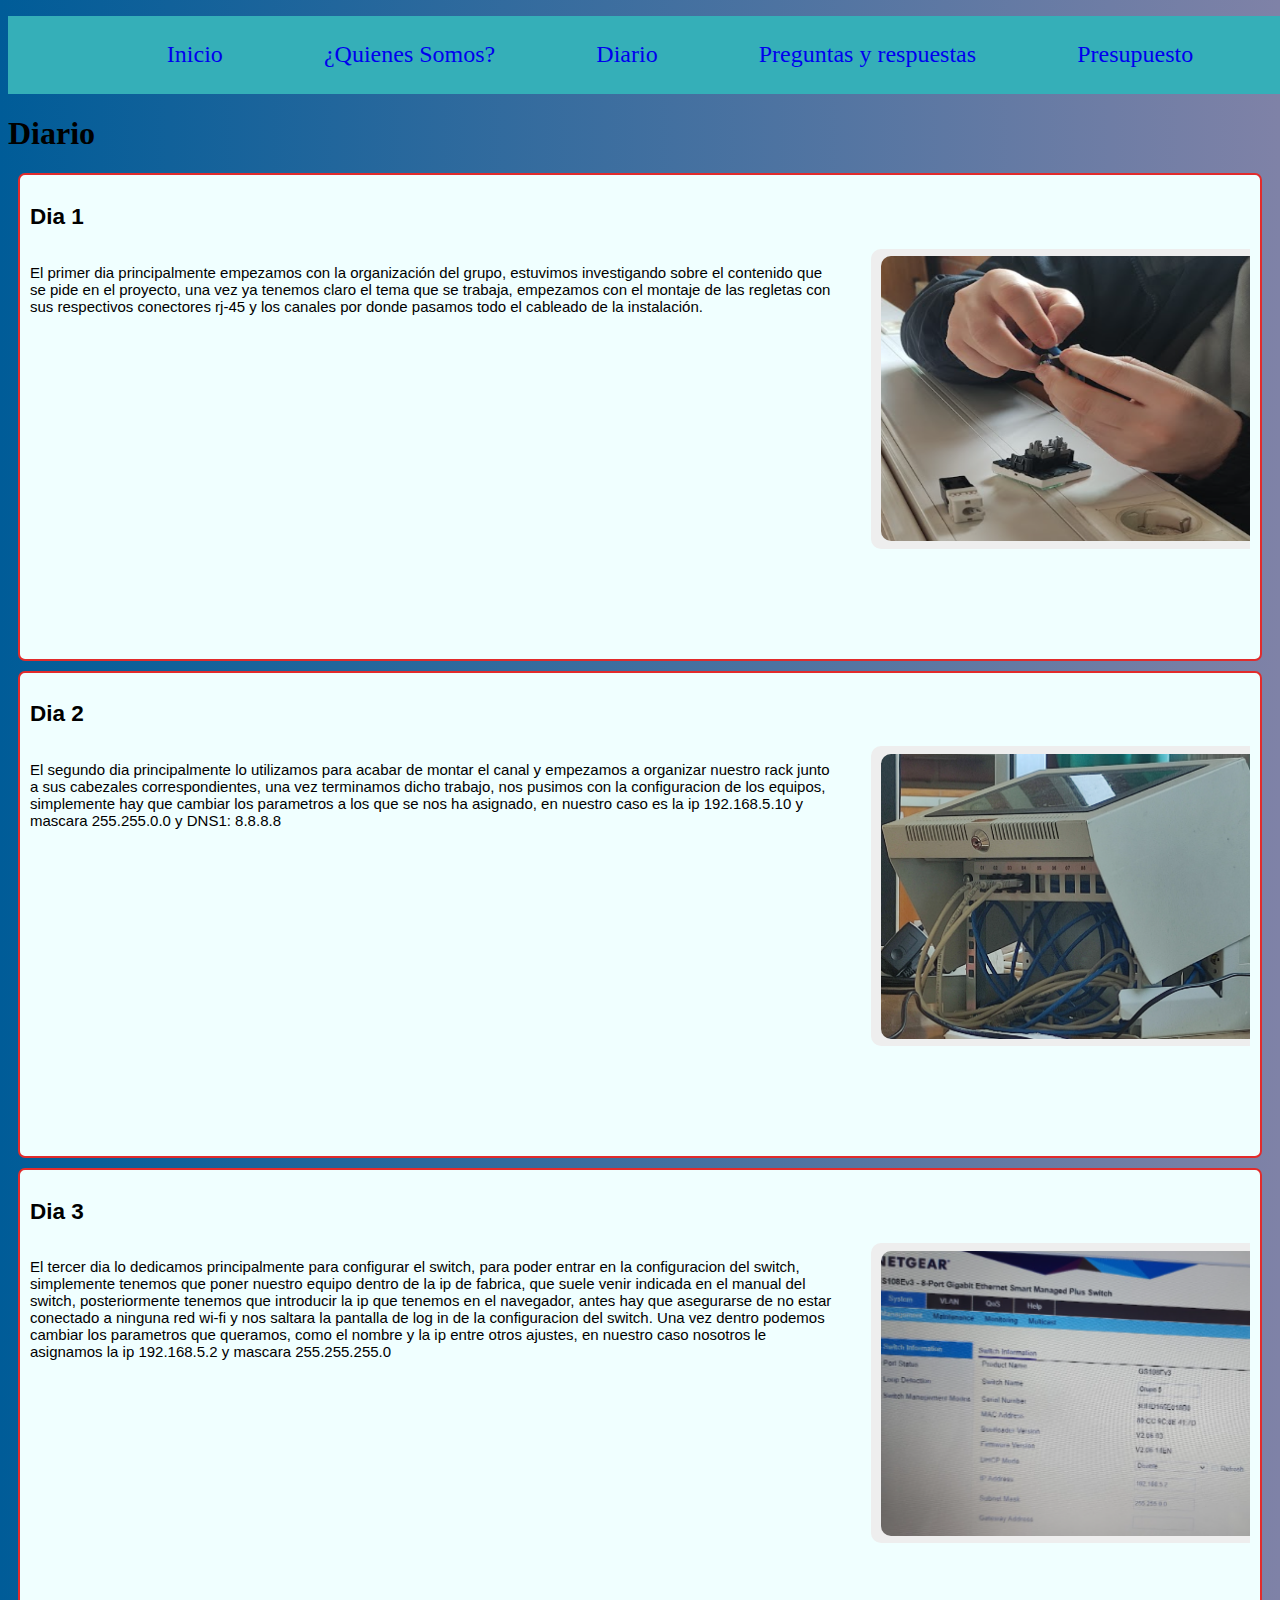
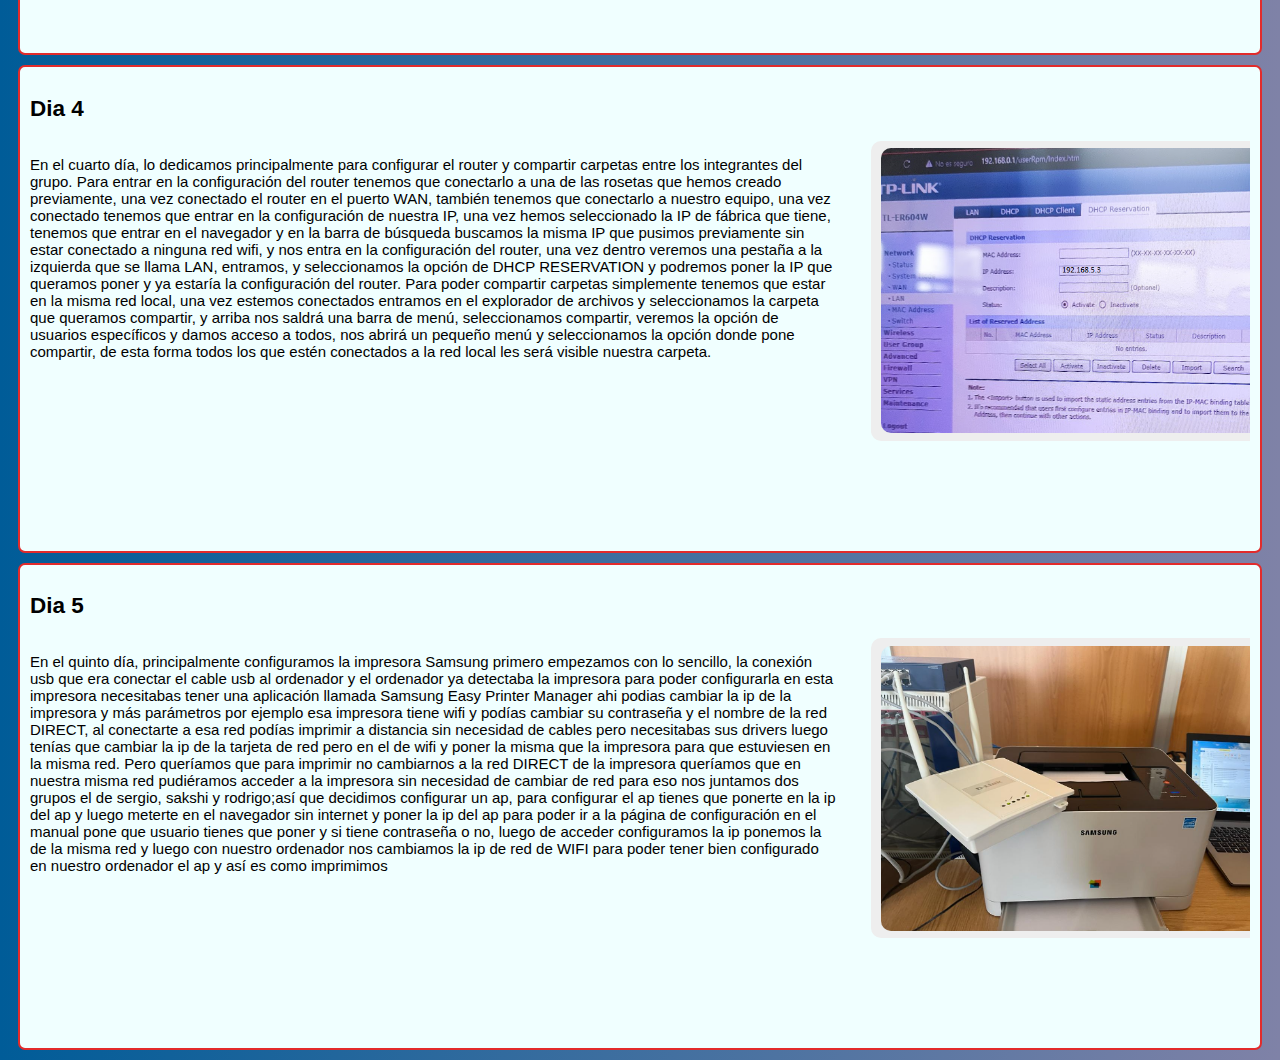
==== commit b4ca0acf: "Presupeusto" ====
--- a/diario.html
+++ b/diario.html
@@ -14,6 +14,7 @@
         <li class="nav"><a href="somos.html">¿Quienes Somos?</a></li>
         <li class="nav"><a href="diario.html">Diario</a></li>
         <li class="nav"><a href="Preguntas.html">Preguntas y respuestas</a>
+        <li class="nav"><a href="presupuesto.html">Presupuesto</a></li>
       </ul>
     </navbar>
     <h1>Diario</h1>
--- a/Imagenes.css
+++ b/Imagenes.css
@@ -98,4 +98,8 @@
       flex-direction: column;
       align-items: center;
   
+  }
+
+  .img_presup{
+    border-image: round;
   }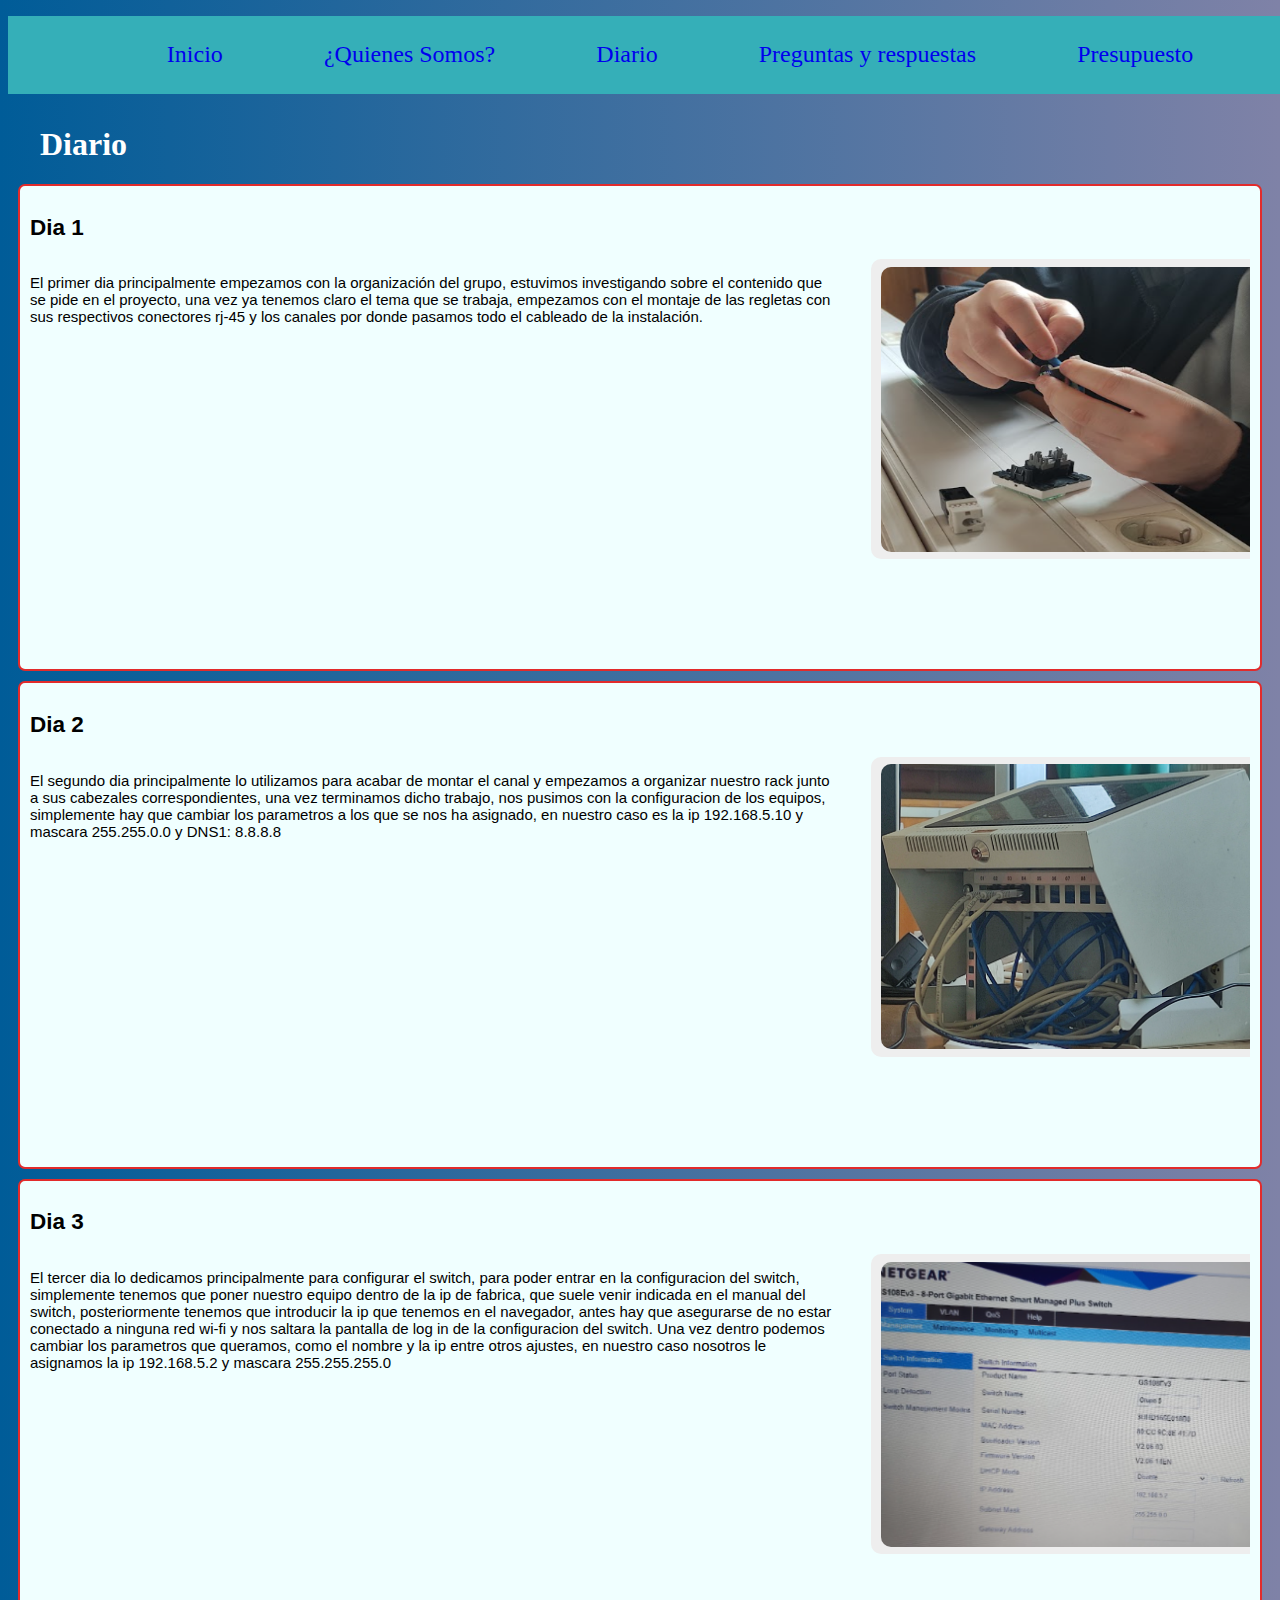
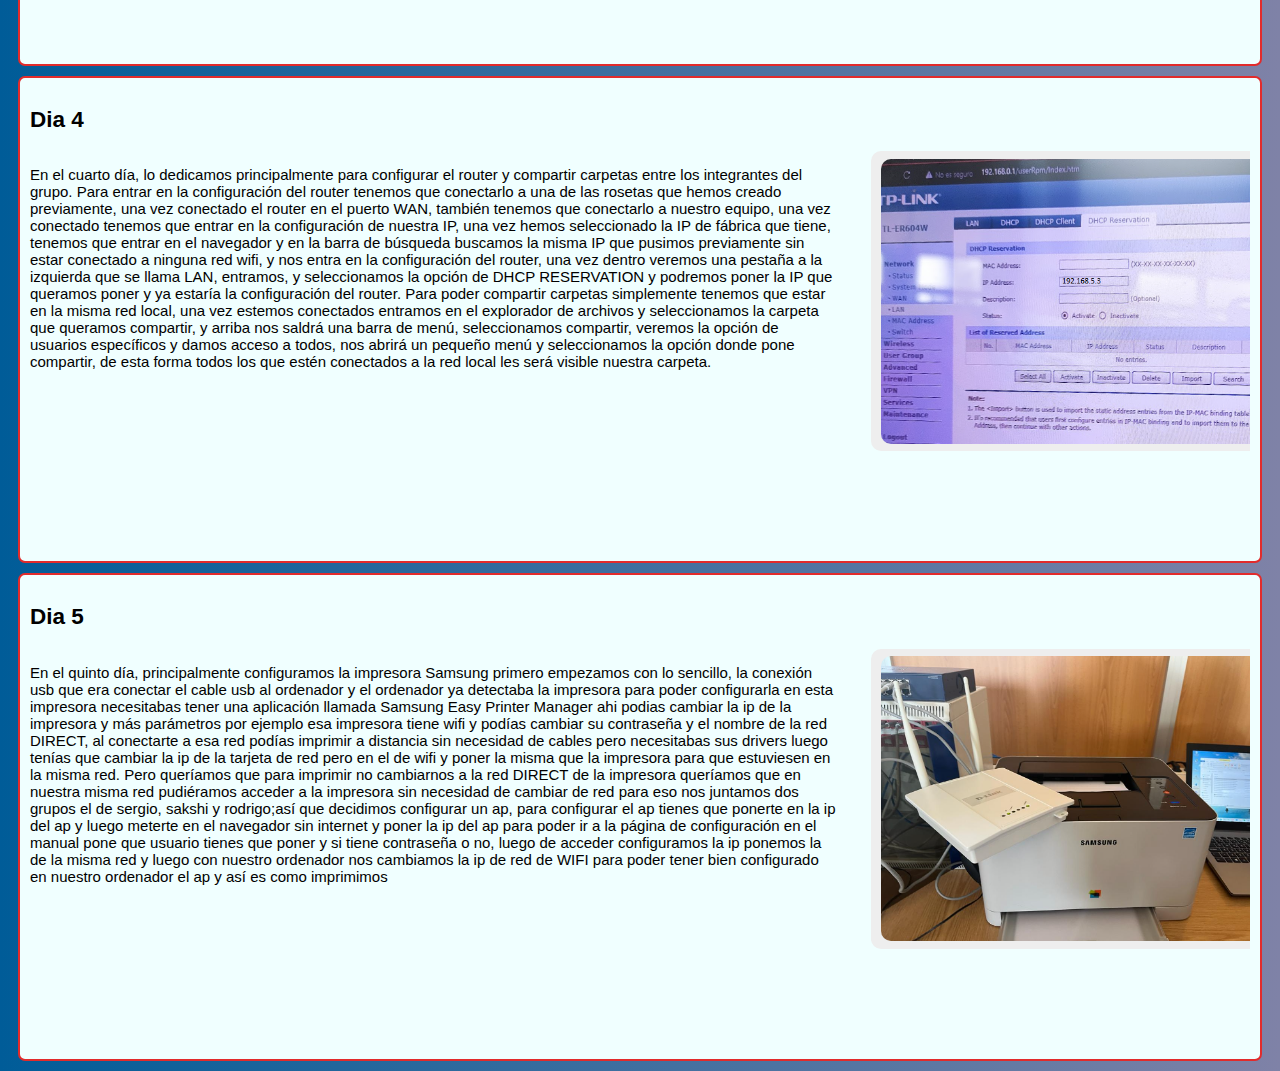
==== commit a733c0fb: "Terminada" ====
--- a/diario.html
+++ b/diario.html
@@ -17,7 +17,7 @@
         <li class="nav"><a href="presupuesto.html">Presupuesto</a></li>
       </ul>
     </navbar>
-    <h1>Diario</h1>
+    <h1 class="who-text">Diario</h1>
     <section>
       <h2>Dia 1</h2>
       <div class="imgdiario">
--- a/Imagenes.css
+++ b/Imagenes.css
@@ -102,4 +102,8 @@
 
   .img_presup{
     border-image: round;
-  }+    border-radius: 8px;
+    width: 1000px;
+    padding: 200px;
+    
+  }
--- a/Texto.css
+++ b/Texto.css
@@ -44,7 +44,8 @@
 
 .who-text {
     text-align: justify;
-    width: 40rem;
+    width: 45rem;
     margin-top: 2rem;
     text-indent: 2rem;
+    color: #ffffff;
 }